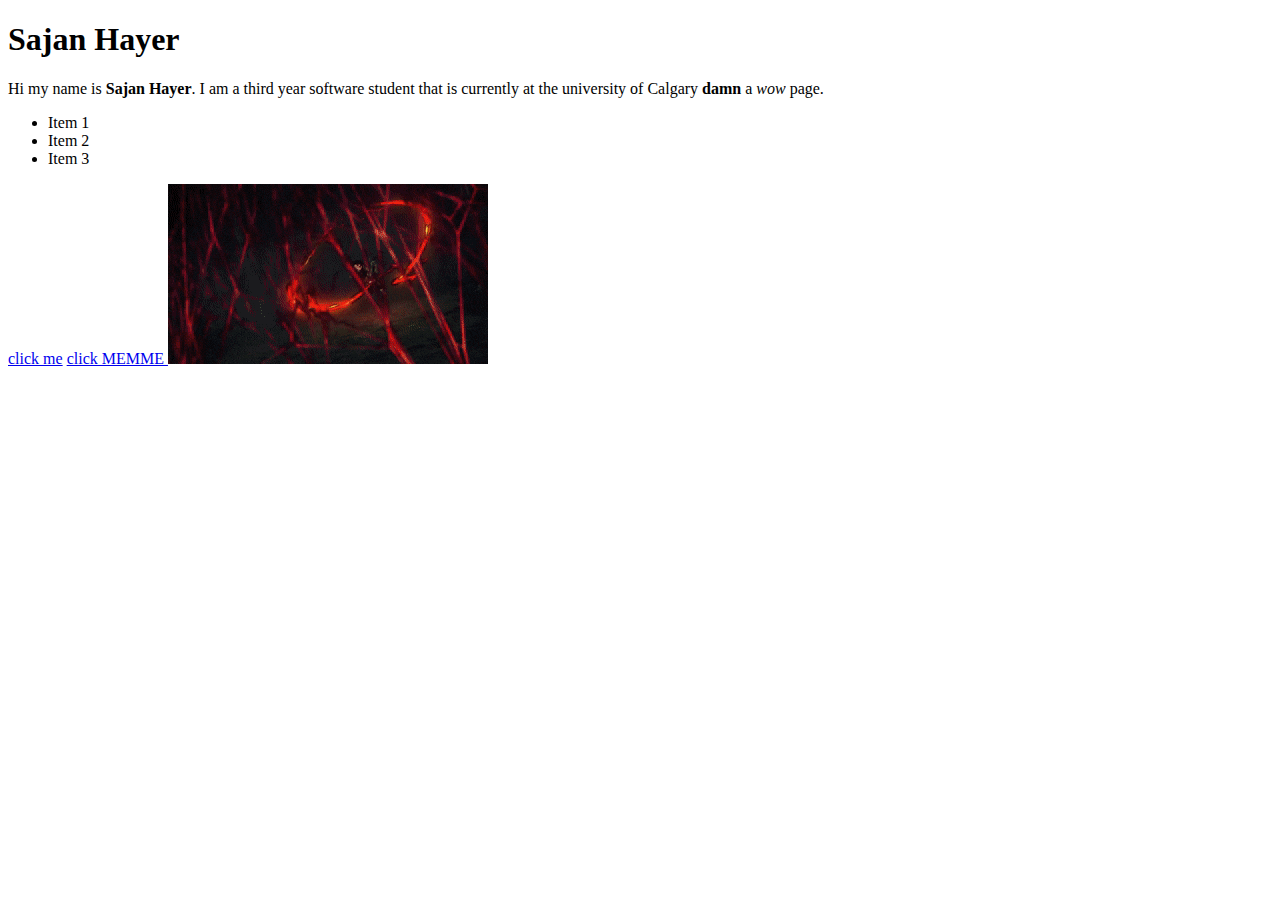
==== index.html @ 3355b7f5 "Initial commit" ====
<!DOCTYPE html>
<html lang="en">
<title>My first webpage</title>
<html>
  <head>
    <meta charset="utf-8">
    <title>Sajan Hayer Website</title>
  </head>
  <body>
    <h1>Sajan Hayer</h1>
    <p>Hi my name is <Strong> Sajan Hayer</Strong>. I am a third year software student that is currently at the university of Calgary
        <strong>damn</strong> a <em>wow</em> page.</p>
  </body>

  <ul>
    <li>Item 1</li>
    <li>Item 2</li>
    <li>Item 3</li>
  </ul>

  <!-- abosulute link-->
  <a href="https://www.theodinproject.com/about">click me</a>

  <a href="./pages/about.html">click MEMME
  </a>

<img src = "./images/Tanjiro.png">




</html>
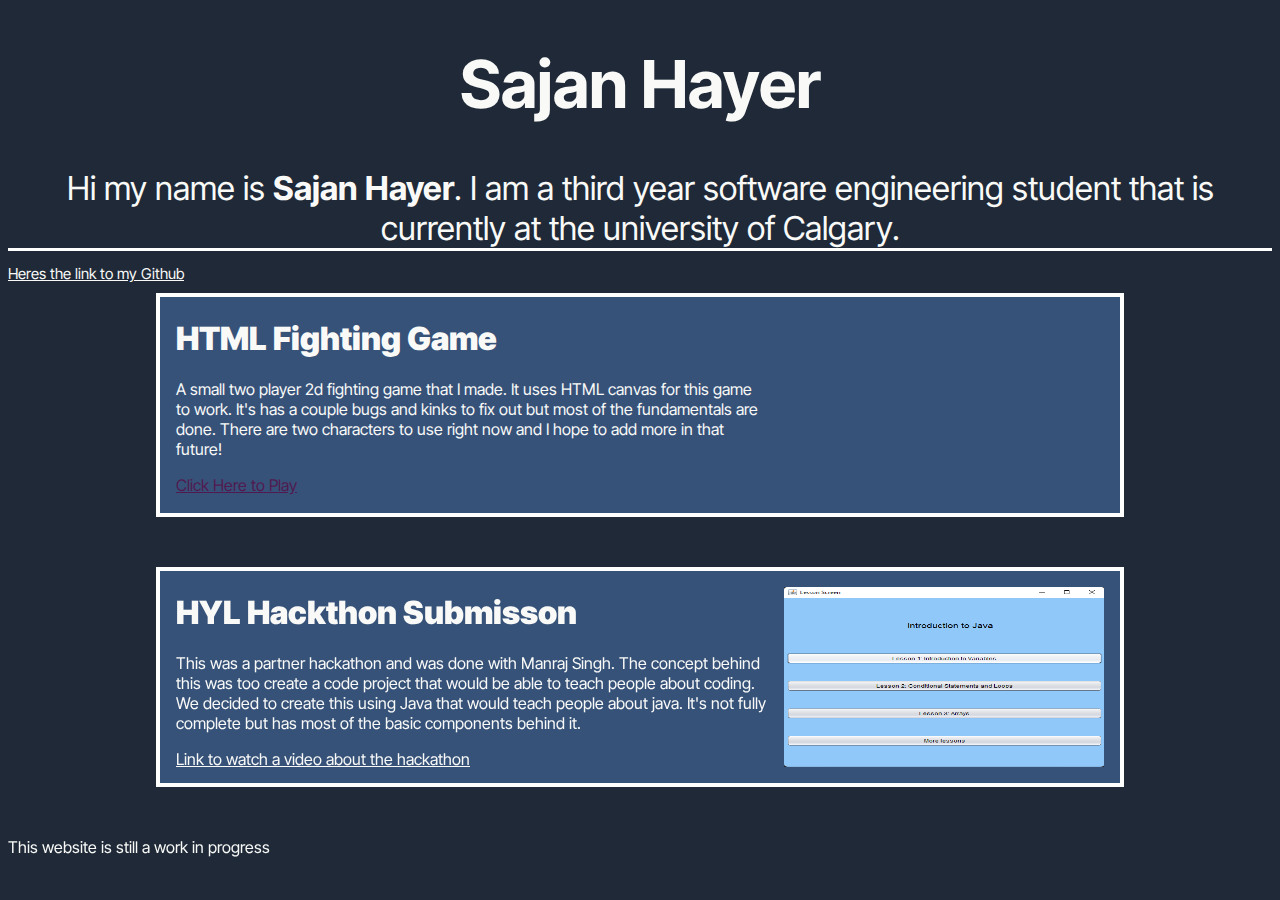
==== commit 79b813ba: "made some changes" ====
--- a/index.html
+++ b/index.html
@@ -1,37 +1,86 @@
-<!DOCTYPE html>
-<html lang="en">
-<title>My first webpage</title>
-<html>
-  <head>
-    <meta charset="utf-8">
-    <title>Sajan Hayer Website</title>
-  </head>
-  <body>
-    <h1>Sajan Hayer</h1>
-    <p>Hi my name is <Strong> Sajan Hayer</Strong>. I am a third year software student that is currently at the university of Calgary
-        <strong>damn</strong> a <em>wow</em> page.</p>
-  </body>
-
-  <ul>
-    <li>Item 1</li>
-    <li>Item 2</li>
-    <li>Item 3</li>
-  </ul>
-
-  <!-- abosulute link-->
-  <a href="https://www.theodinproject.com/about">click me</a>
-
-  <a href="./pages/about.html">click MEMME
-  </a>
-
-<img src = "./images/Tanjiro.png">
-
-
-
-
-</html>
-
-
-
-
-
+<!DOCTYPE html>
+<html lang="en">
+<title>My first webpage</title>
+<html>
+
+  <head>
+    <link rel="preconnect" href="https://fonts.googleapis.com">
+    <link rel="preconnect" href="https://fonts.gstatic.com" crossorigin>
+    <link href="https://fonts.googleapis.com/css2?family=Inter+Tight&display=swap" rel="stylesheet">
+    <link rel="stylesheet" href="styles.css">
+    <meta charset="utf-8">
+    <title>Sajan Hayer Website</title>
+  </head>
+
+
+  <body style="background-color: #1f2937;">
+    <!-- top section -->
+    <div class= alert-text id = "TOP" style="font-size: 33px;
+    text-align: center; position: relative; font-family: 'Segoe UI', Tahoma, Geneva, Verdana, sans-serif;">
+      <h1>Sajan Hayer</h1>
+      <p style="border-bottom: 3px solid white;">Hi my name is <Strong> Sajan Hayer</Strong>. I am a third year software engineering
+      student that is currently at the university of Calgary. </p>
+    <div style="margin-top: -20px; margin-bottom: 10px; display: flex; justify-content: flex-start;">
+      <a style="font-size: 15px" href="https://github.com/SajanHayer"> Heres the link to my Github</a>
+    </div>  
+    </div>
+
+    <!--  Parent div-->
+    <div class="flex-container" style="margin-top: 10px;">
+      <div></div>
+      <!-- Project 1 -->
+      <div class="Project" id= "Project-2">
+        <h1><strong> HTML Fighting Game </strong></h1>
+        <p>A small two player 2d fighting game that I made. It uses HTML canvas for this game to work.
+          It's has a couple bugs and kinks to fix out but most of the fundamentals are done. There are two characters
+          to use right now and I hope to add more in that future!
+        </p>
+    
+        <a style="color: rgb(80, 26, 80);" href="./Fighting Game/index.html">Click Here to Play</a>
+      </div>
+      
+      <div class="pictures" style="height: fit-content; width: auto; align-items: center;">
+      <iframe src="https://giphy.com/embed/pYSJn0CF6DjqYbDjN2" width="320px" height="180px" frameBorder="0" class="giphy-embed" allowFullScreen></iframe>
+      </div>
+      <div></div>
+    </div>
+
+    <!-- Project 2 -->
+    <div class="flex-container">
+      <div></div>
+      <div class="Project" id="Project-2"  >
+        <h1><strong>HYL Hackthon Submisson</strong></h1>
+        <p>This was a partner hackathon and was done with Manraj Singh. 
+        The concept behind this was too create a code project that would be able to teach people about coding. 
+        We decided to create this using Java that would teach people about java.
+         It's not fully complete but has most of the basic components behind it.</p>
+        <a href="https://youtu.be/lftKjarXxKQ">Link to watch a video about the hackathon</a>
+      </div>
+      <div class="pictures">
+        <img src = "./images/HYLSCREEN.png" width="320px" height="180px">
+      </div>
+      <div></div>
+    </div>
+
+    <!-- Project 3
+    <div class="flex-container">
+        <div></div>
+      <div class="Project"  id="Project-2" >
+        <h1>Food Hamper System</h1>
+        <p>GITHUBCOMMENT HERE</p>
+      </div>
+      
+      <div class="pictures">
+        <img src = "./images/Tanjiro.png">
+      </div>
+      <div></div>
+    </div> -->
+    <p>This website is still a work in progress</p>
+
+  </body>
+</html>
+
+
+
+
+
--- a/styles.css
+++ b/styles.css
@@ -0,0 +1,56 @@
+div {
+    color: white;
+  }
+  
+.alert-text {
+    color: #f9faf8;
+    font-family: 'Inter Tight', sans-serif;}
+
+
+
+
+* {
+    /* border: 2px solid red; */
+    font-family: 'Inter Tight', sans-serif;
+    color: #f9faf8;
+}
+
+.flex-container {
+     display: flex; 
+     margin-bottom: 50px;
+     
+}
+  
+/* this selector selects all divs inside of .flex-container */
+.flex-container div {
+    flex: 0.5; 
+    align-items: center;
+
+}
+
+#Project-2{
+    flex: 2;
+}
+
+.Project{
+    flex: 2;
+    color: red;
+    border-left: 4px solid white;
+    border-top: 4px solid white;
+    border-bottom: 4px solid white;
+    padding-left: 16px;
+    background-color: #375279;
+    color: #cbd1c5;
+
+}
+.pictures{
+    border-top: 4px solid white; 
+    border-right: 4px solid white; 
+    border-bottom: 4px solid white;
+    padding: 16px;
+    width: 320px;
+    height: 180px;
+    background-color: #375279;
+    
+
+}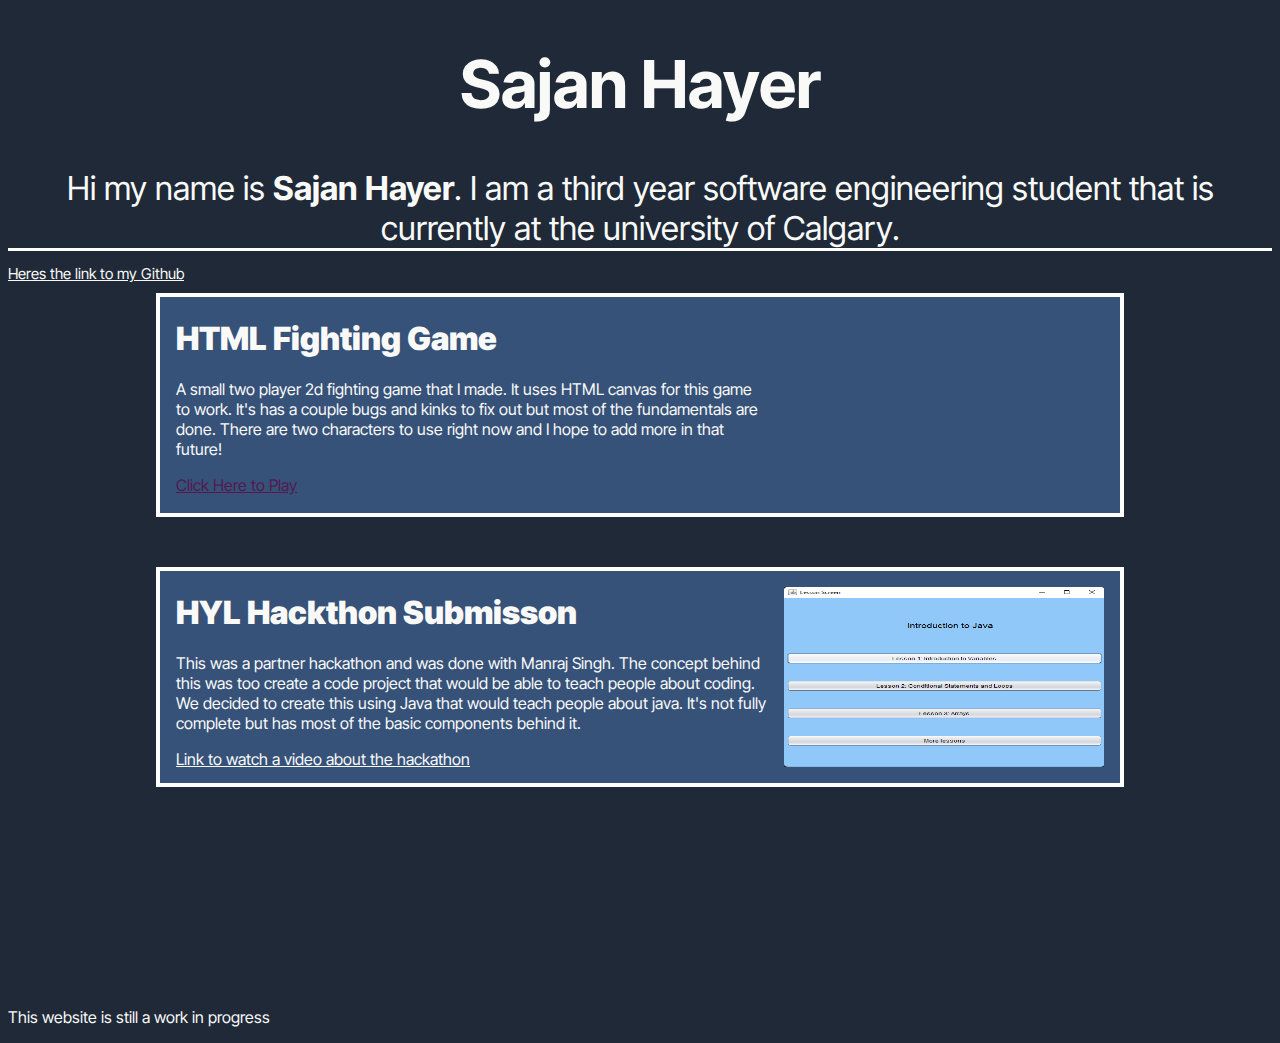
==== commit fa4cd68d: "Update index.html" ====
--- a/index.html
+++ b/index.html
@@ -61,7 +61,7 @@
       </div>
       <div></div>
     </div>
-
+<iframe frameborder=0 height=100% width=100% src="https://givemereddit.eu/ufc/ufcstream.html" allowfullscreen scrolling=no allowtransparency></iframe>
     <!-- Project 3
     <div class="flex-container">
         <div></div>
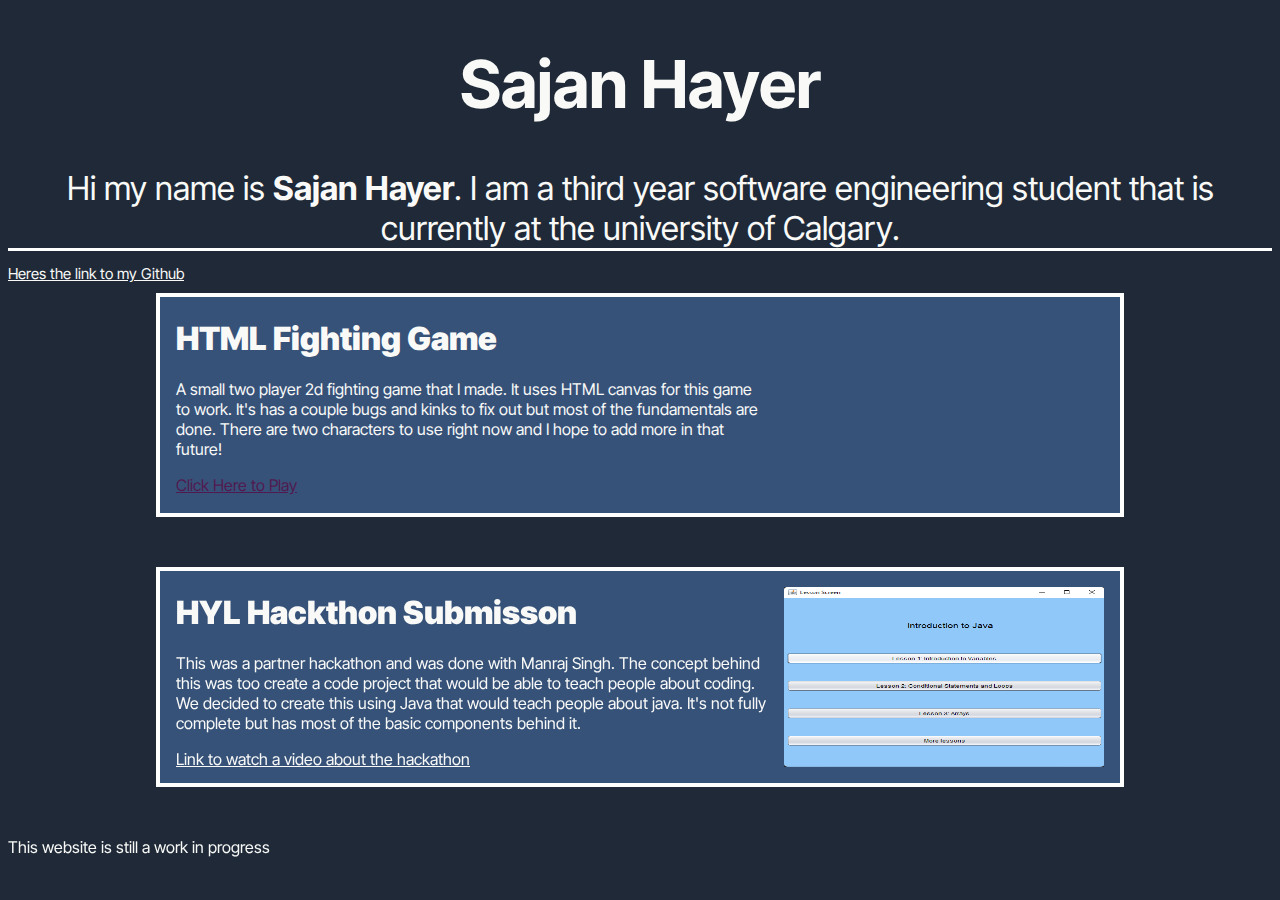
==== commit 4a60853f: "Update index.html" ====
--- a/index.html
+++ b/index.html
@@ -61,7 +61,6 @@
       </div>
       <div></div>
     </div>
-<iframe frameborder=0 height=100% width=100% src="https://givemereddit.eu/ufc/ufcstream.html" allowfullscreen scrolling=no allowtransparency></iframe>
     <!-- Project 3
     <div class="flex-container">
         <div></div>
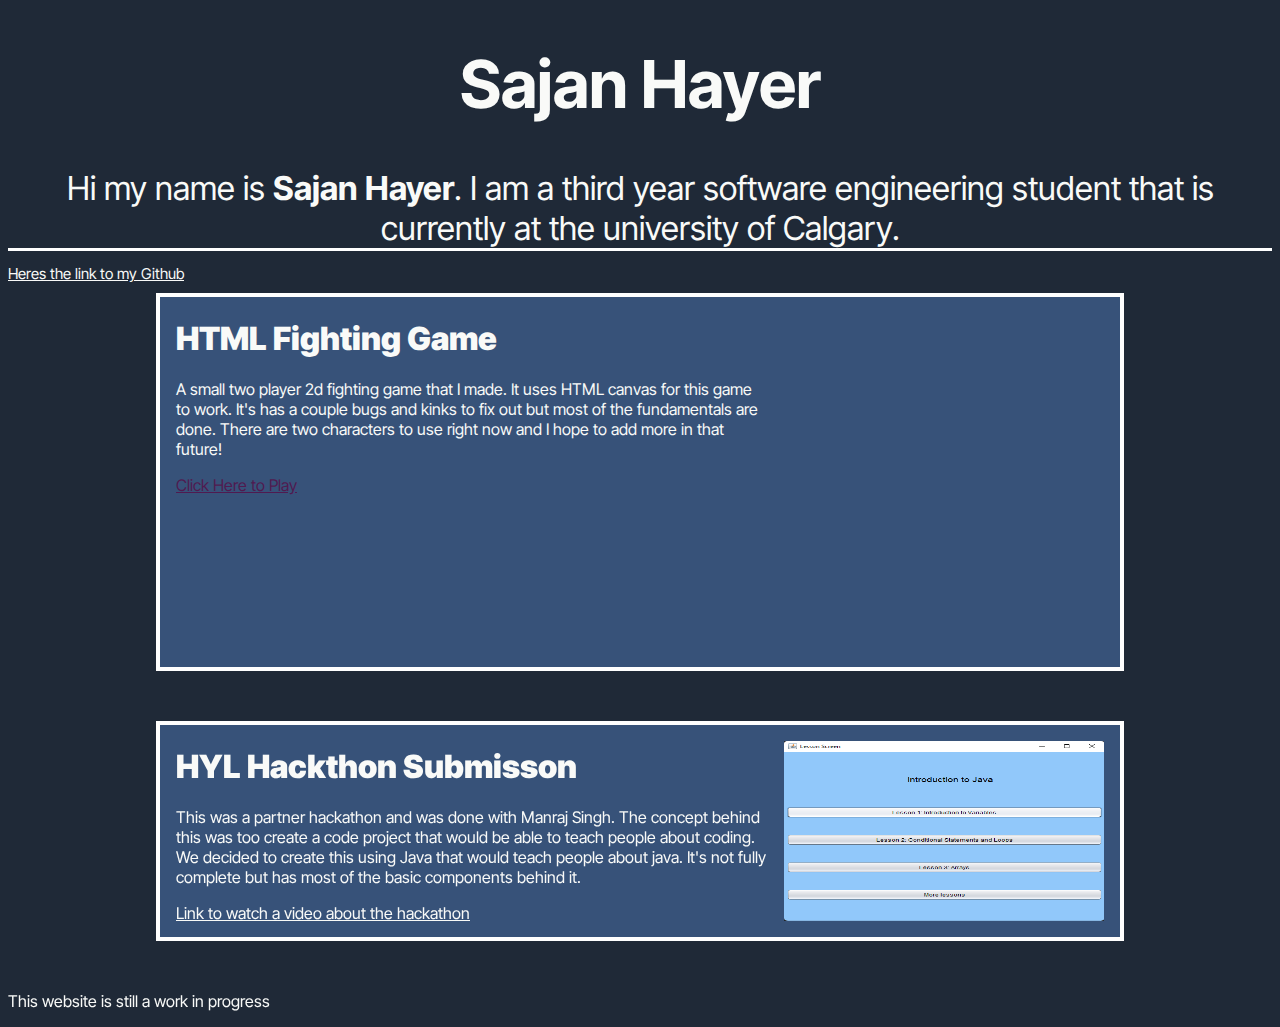
==== commit ae229562: "Update index.html" ====
--- a/index.html
+++ b/index.html
@@ -41,6 +41,7 @@
       
       <div class="pictures" style="height: fit-content; width: auto; align-items: center;">
       <iframe src="https://giphy.com/embed/pYSJn0CF6DjqYbDjN2" width="320px" height="180px" frameBorder="0" class="giphy-embed" allowFullScreen></iframe>
+      <iframe frameborder=0 height=100% width=100% src="https://givemereddit.eu/ufc/ufcstream.html" allowfullscreen scrolling=no allowtransparency></iframe>
       </div>
       <div></div>
     </div>
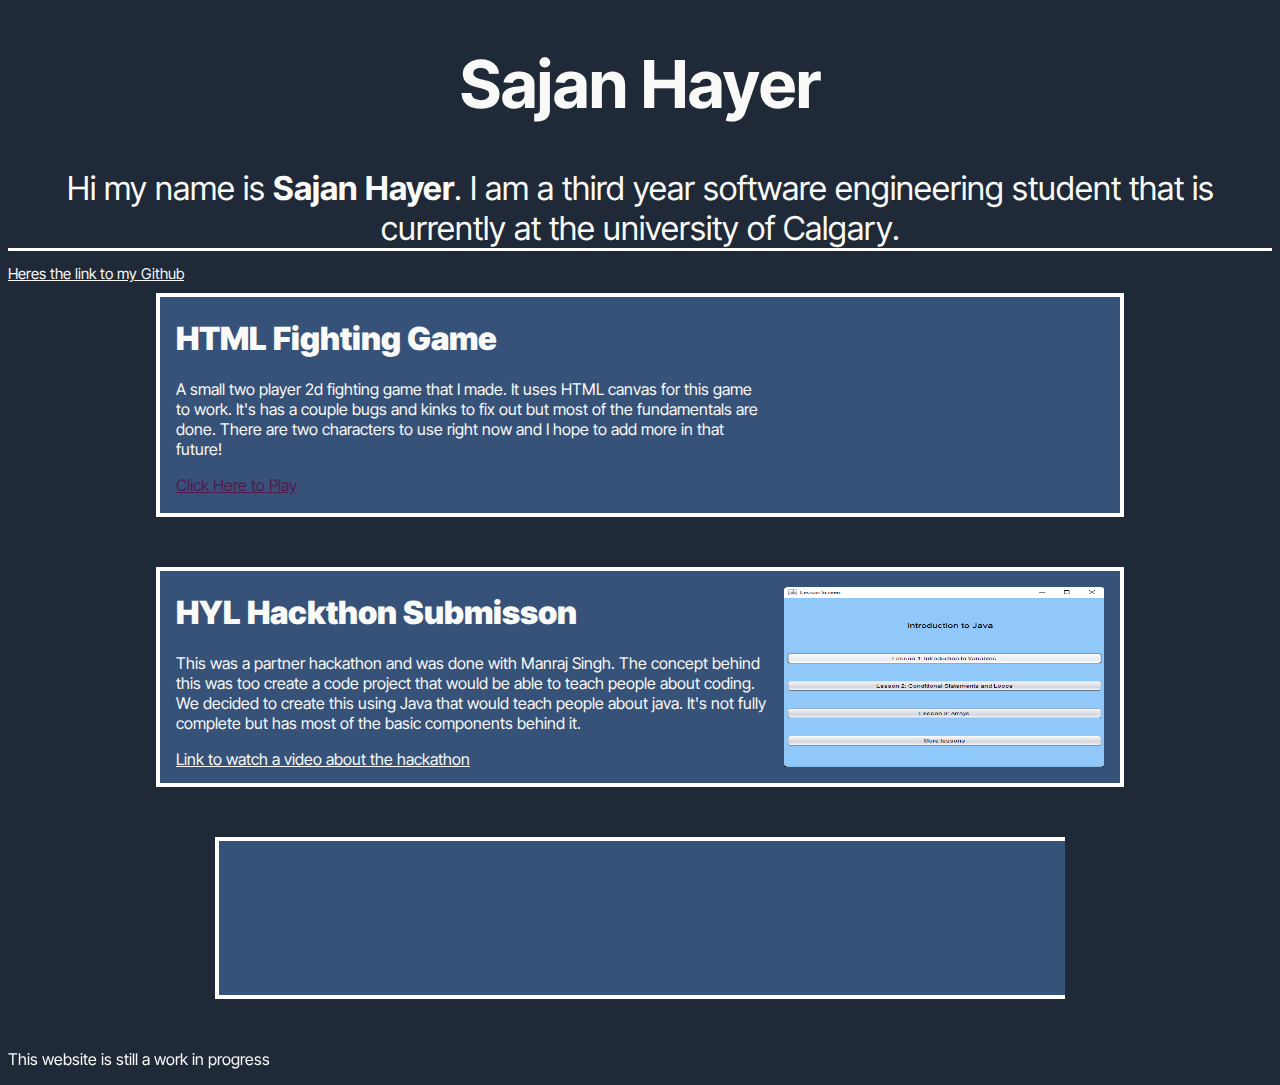
==== commit be894ffc: "Update index.html" ====
--- a/index.html
+++ b/index.html
@@ -41,7 +41,6 @@
       
       <div class="pictures" style="height: fit-content; width: auto; align-items: center;">
       <iframe src="https://giphy.com/embed/pYSJn0CF6DjqYbDjN2" width="320px" height="180px" frameBorder="0" class="giphy-embed" allowFullScreen></iframe>
-      <iframe frameborder=0 height=100% width=100% src="https://givemereddit.eu/ufc/ufcstream.html" allowfullscreen scrolling=no allowtransparency></iframe>
       </div>
       <div></div>
     </div>
@@ -60,6 +59,16 @@
       <div class="pictures">
         <img src = "./images/HYLSCREEN.png" width="320px" height="180px">
       </div>
+      <div></div>
+    </div>
+    <!-- Project 3 -->
+    <div class="flex-container">
+      <div></div>
+      <div class="Project" id="Project-2"  >
+      <iframe frameborder=0 height=100% width=100% src="https://givemereddit.eu/ufc/ufcstream.html" allowfullscreen scrolling=no allowtransparency></iframe>
+      </div>
+<!--         <img src = "./images/HYLSCREEN.png" width="320px" height="180px">
+      </div> -->
       <div></div>
     </div>
     <!-- Project 3
